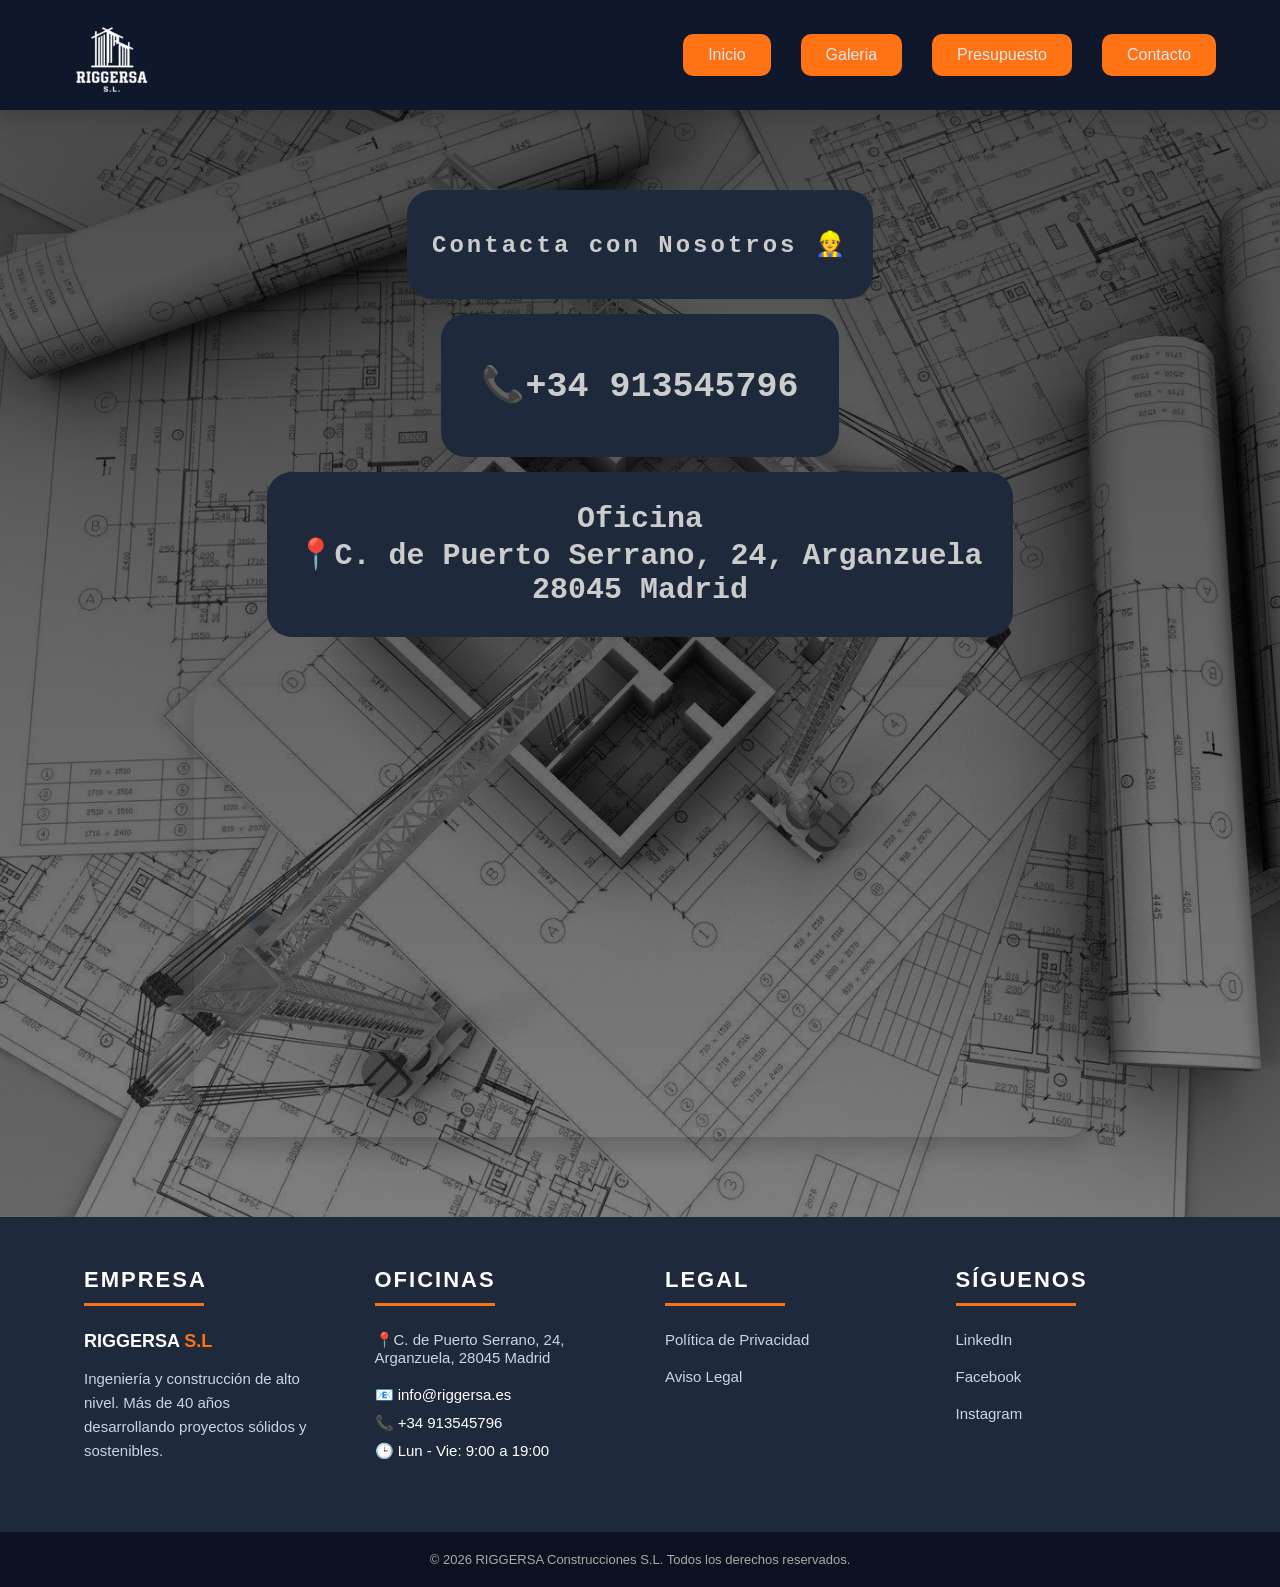
==== views/contacto.html @ c2bf0c2a "Add files via upload" ====
<!DOCTYPE html>
<html lang="es">
<head>
    <meta charset="UTF-8">
    <meta name="viewport" content="width=device-width, initial-scale=1.0">
    <title>RIGGERSA | Contactar</title>
    <link rel="stylesheet" href="../css/contacto.css">
    <link rel="icon" href="../assets/images/common/icon.png">
</head>
<body>
    <!-- =============================HEADER========================================================= -->
    <header class="header">
        <div class="container nav-container">
            <div class="header_logo"><img src="../assets/images/common/logo.png" alt="Logo de la empresa" width="250" height="184"></div>
            <nav class="header_nav">
                <a href="../index.html">Inicio</a>
                <a href="productos.html">Galeria</a>
                <a href="presupuestos.html">Presupuesto</a>
                <a href="contacto.html">Contacto</a> 
            </nav>
            <div class="menu-toggle">⛑</div>
        </div>
    </header>
    <!-- =============================MAIN========================================================= -->
    <main>
        <section class="contacto">
        <div class="container">
            <h1 class="titulo-contacto">Contacta con Nosotros 👷</h1>
            <div class="info-contacto">
                <div class="telefono">
                    📞+34 913545796
                </div>
                <div class="direccion">
                    Oficina<br>
                    📍C. de Puerto Serrano, 24, Arganzuela<br>
                    28045 Madrid
                </div>
            </div>
            <div class="mapa">
                <iframe src="https://www.google.com/maps?q=C.%20de%20Puerto%20Serrano%2024%20Madrid&output=embed" title="Ubicación de la empresa en Google Maps ">
                </iframe>
            </div>
        </div>
        </section>
    </main>
    <!-- =============================FOOTER========================================================= -->
    <footer class="footer">
        <div class="container footer-grid">
            <div class="footer-col">
                <h3 class="footer-title">EMPRESA</h3>
                <div class="footer-line"></div>
                <h2 class="brand">RIGGERSA <span>S.L</span></h2>
                <p>
                    Ingeniería y construcción de alto nivel.
                    Más de 40 años desarrollando proyectos
                    sólidos y sostenibles.
                </p>
            </div>
            <div class="footer-col">
                <h3 class="footer-title">OFICINAS</h3>
                <div class="footer-line"></div>
                <ul class="footer-links">
                    <li><a href="https://www.google.com/maps/place/EMPRESA+PRINCIPAL+-+RIGGERSA+CONSTRUCCIONES+S.L./@40.3859311,-3.6896409,17z/data=!4m6!3m5!1s0xd422636b07a2ec3:0x4430f03d793fce7!8m2!3d40.385927!4d-3.687066!16s%2Fg%2F11j2y_l5cc?entry=ttu&g_ep=EgoyMDI2MDIyNC4wIKXMDSoASAFQAw%3D%3D" target="_blank">📍C. de Puerto Serrano, 24, Arganzuela, 28045 Madrid</a></li>
                    <li>📧 info@riggersa.es</li>
                    <li>📞 +34 913545796</li>
                    <li>🕒 Lun - Vie: 9:00 a 19:00</li>
                </ul>
            </div>
            <div class="footer-col">
                <h3 class="footer-title">LEGAL</h3>
                <div class="footer-line"></div>
                <ul class="footer-links">
                    <li><a href="politica_privacidad.html">Política de Privacidad</a></li>
                    <li><a href="politica_privacidad.html">Aviso Legal</a></li>
                </ul>
            </div>
            <div class="footer-col">
                <h3 class="footer-title">SÍGUENOS</h3>
                <div class="footer-line"></div>
                <ul class="footer-links">
                    <li><a href="https://es.linkedin.com/company/riggersa-construcciones-s-l" target="_blank">LinkedIn</a></li>
                    <li><a href="https://www.facebook.com/profile.php?id=100088196477232&locale=es_ES" target="_blank">Facebook</a></li>
                    <li><a href="https://www.instagram.com/riggersa_construcciones_s.l" target="_blank">Instagram</a></li>
                </ul>
            </div>
        </div>
        <div class="footer-bottom">
        © 2026 RIGGERSA Construcciones S.L. Todos los derechos reservados.
        </div>
    </footer>
    <!-- =============================JS========================================================= -->
    <script>
        const menu = document.querySelector(".header_nav");
        const boton = document.querySelector(".menu-toggle");
        boton.addEventListener("click", ()=>{
            menu.classList.toggle("active")
        })
    </script>
</body>
</html>
---- css/contacto.css ----
*{
    margin: 0;
    padding: 0;
    box-sizing: border-box;
    font-family: sans-serif;
}   

body{
    background: #f1f5f9;
    color: #1e293b;
}

.container{
    width: 90%;
    max-width: 1200px;
    margin: auto;
}   

/* ==================================== HEADER =====================================*/

.header{
    background: #0f172a;
    padding: 15px 0;
    position: sticky;
    top: 0;
    z-index: 1000;
    box-shadow: 0 4px 20px rgba(0, 0, 0, 0.2); 
}

.nav-container{
    display: flex;
    justify-content: space-between;
    align-items: center;
}

.header_logo {
    display: flex;
    align-items: center;
    margin-top: 10px;
}

.header_logo img {
    height: 70px;
    width: auto;
    display: block;
}

.header_nav{
    display: flex;
    gap: 30px;
    align-items: center;
}

.header_nav a{
    color: #e2e8f0;
    text-decoration: none;
    font-weight: 500;
    transition: transform 0.3s ease ;
    background: #ff7315;
    padding: 12px 25px;
    border-radius: 10px;
}

.header_nav a:hover{
    color: #1e293b;
    transform: translateY(-5px);
    background-color: #ccc;
}

.menu-toggle{
    display:none;
    cursor:pointer;
}

/* RESPONSIVE  NAV*/

@media(max-width:768px) {
    .header_nav {
        position:absolute;
        top:110px;
        right:0;
        flex-direction:column;
        width:180px;
        padding: 20px;
        display:none;
        background-color: #0f172a;
        border-radius: 0 0 20px 20px;
    }
    .header_nav.active {
        display:flex;
    }
    .menu-toggle {
        display:block;
        font-size: 45px;
        color: #fff;
    }
}


/* ==================================== MAIN =====================================*/

.contacto {
    background: linear-gradient(rgba(0, 0, 0, .7), rgba(0, 0, 0, .5)),
                url("../assets/images/galeria_contacto/portada_contacto.png") center/cover;
    padding: 80px 20px;
    text-align: center;
}

.titulo-contacto {
    display: inline-block;
    background: #1E293B;
    color: #ccc;
    padding: 40px 25px;
    margin-bottom: 15px;
    border-radius: 25px;
    letter-spacing: 3px;
    font-family: 'Courier New', Courier, monospace;
}

.info-contacto {
    display: flex;
    justify-content: center;
    align-items: center;
    gap: 15px;
    flex-wrap: wrap;
    margin-bottom: 15px;
}

.telefono,
.direccion {
    background: #1E293B;
    color: #ccc;
    font-family: 'Courier New', Courier, monospace;
    font-weight: 600;
    border-radius: 25px;
}

.telefono {
    font-size: 35px;
    padding: 50px 40px;
}

.direccion {
    font-size: 30px;
    padding: 30px;
}

.mapa {
    margin-top: 50px;
    display: flex;
    justify-content: center;
}

.mapa iframe {
    width: 80%;
    height: 450px;
    border: 0;
    border-radius: 20px;
    box-shadow: 0 10px 25px rgba(0,0,0,0.2);
}


/* RESPONSIVE  MAIN*/

@media (max-width: 768px) {
    .telefono {
        font-size: 22px;
        padding: 25px;
    }
    .direccion {
        font-size: 20px;
        padding: 20px;
    }
    .mapa iframe {
        width: 95%;
        height: 350px;
    }
}

/* ==================================== FOOTER =====================================*/

.footer {
    background: #1e293b;
    color: #fff;
    padding-top: 50px;
}

.footer-grid {
    max-width: 1200px;
    margin: auto;
    display: grid;
    grid-template-columns: repeat(auto-fit, minmax(240px, 1fr));
    gap: 50px;
    padding: 0 20px 60px;
}

.footer-title {
    font-size: 22px;
    letter-spacing: 2px;
    margin-bottom: 10px;
    font-weight: 600;
}

.footer-line {
    width: 50%;
    height: 3px;
    background: #f97316;
    margin-bottom: 25px;
}

.brand {
    font-size: 18px;
    margin-bottom: 15px;
}

.brand span {
    color: #f97316;
}

.footer-col p {
    line-height: 1.6;
    font-size: 15px;
    color: #cbd5e1
}

.footer-links {
    list-style: none;
    margin-bottom: 12px;
    font-size: 15px;
    padding: 0;
}

.footer-links li {
    margin-bottom: 10px;
}

.footer-links a {
    text-decoration: none;
    display: inline-block;
    color: #cbd5e1;
    margin-bottom: 10px;
    transition: transform .3s ease;
}

.footer-links a:hover {
    color: #f97316;
    transition: all 0.25s ease;
    transform: translateX(8px);
}

.footer-bottom {
    background: #0b1120;
    text-align: center;
    padding: 20px;
    font-size: 13px;
    color: #aaa;
}

/* RESPONSIVE  FOOTER*/

@media (max-width: 768px) {
    .footer-grid {
        text-align: center;
    }
    .footer-line {
        margin: 0 auto 20px;
    }
}
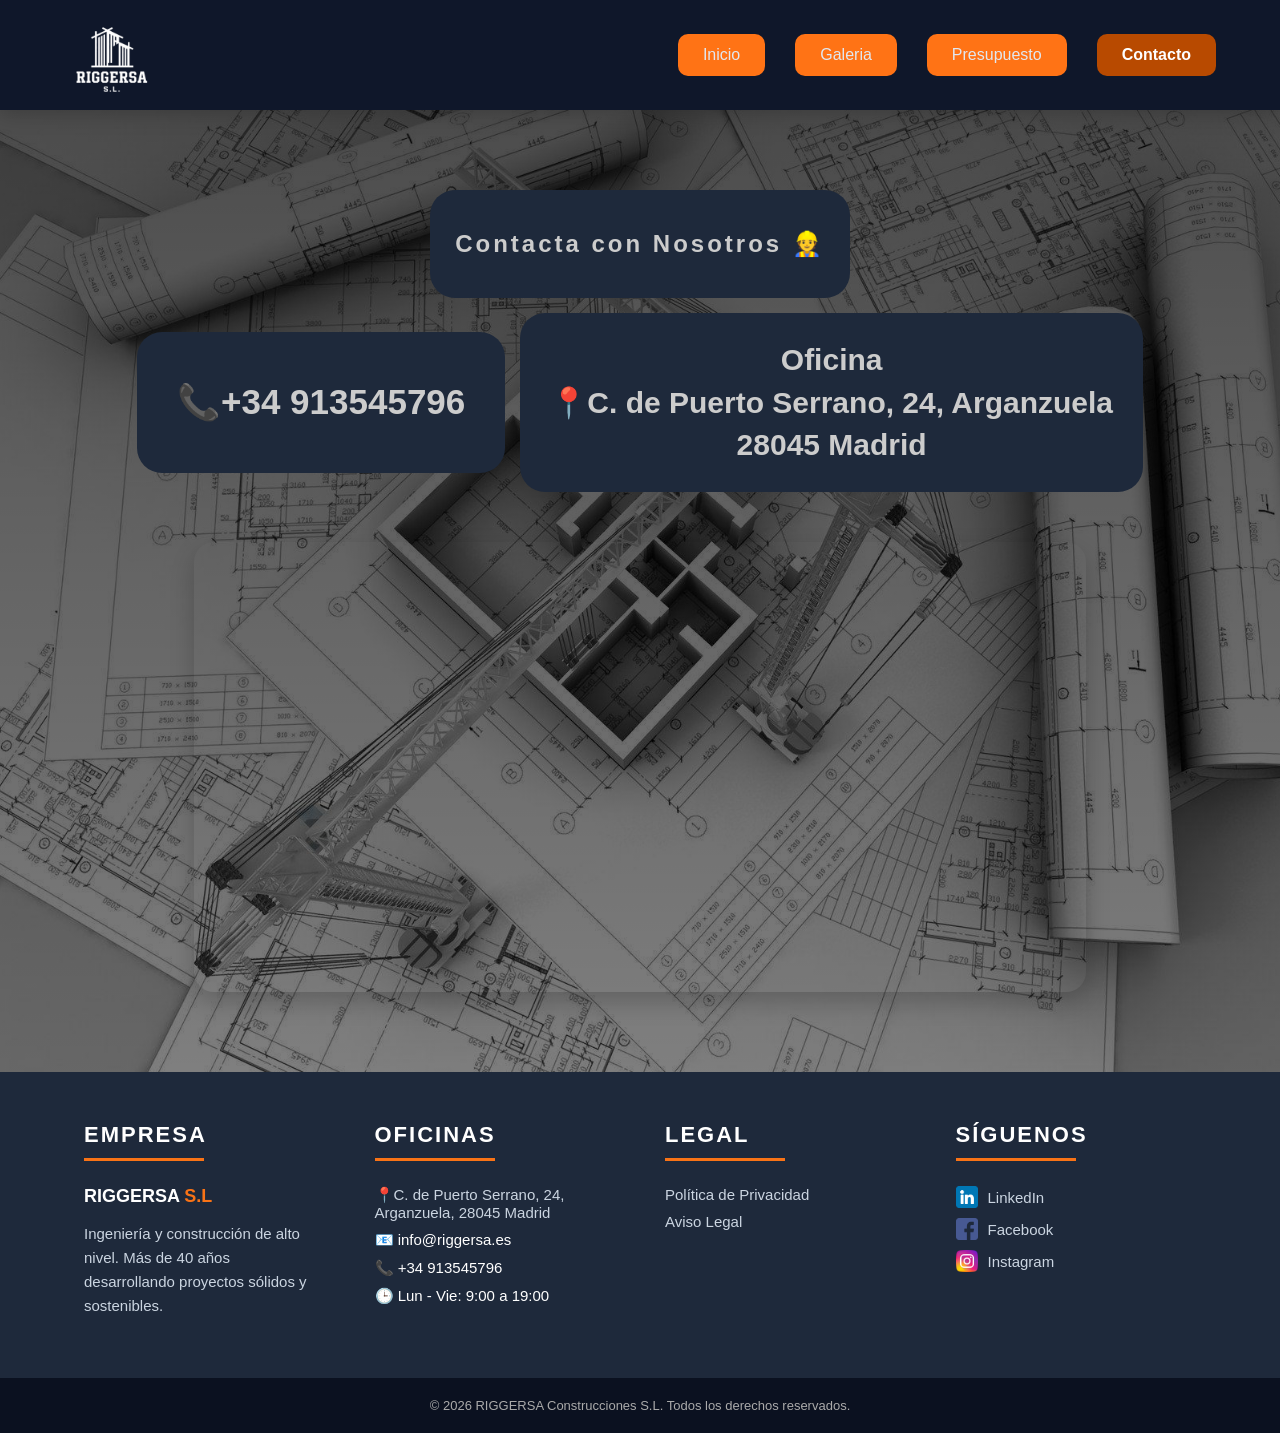
==== commit 4b8c6de2: "Add files via upload" ====
--- a/views/contacto.html
+++ b/views/contacto.html
@@ -5,7 +5,7 @@
     <meta name="viewport" content="width=device-width, initial-scale=1.0">
     <title>RIGGERSA | Contactar</title>
     <link rel="stylesheet" href="../css/contacto.css">
-    <link rel="icon" href="../assets/images/common/icon.png">
+    <link rel=" icon" href="../assets/images/common/icon.png">
 </head>
 <body>
     <!-- =============================HEADER========================================================= -->
@@ -15,10 +15,10 @@
             <nav class="header_nav">
                 <a href="../index.html">Inicio</a>
                 <a href="productos.html">Galeria</a>
-                <a href="presupuestos.html">Presupuesto</a>
-                <a href="contacto.html">Contacto</a> 
+                <a href="presupuesto.html">Presupuesto</a>
+                <a href="contacto.html" class="active">Contacto</a> 
             </nav>
-            <div class="menu-toggle">⛑</div>
+            <button class="menu-toggle">⛑</button>
         </div>
     </header>
     <!-- =============================MAIN========================================================= -->
@@ -28,12 +28,12 @@
             <h1 class="titulo-contacto">Contacta con Nosotros 👷</h1>
             <div class="info-contacto">
                 <div class="telefono">
-                    📞+34 913545796
+                    <h2>📞+34 913545796</h2>
                 </div>
                 <div class="direccion">
-                    Oficina<br>
-                    📍C. de Puerto Serrano, 24, Arganzuela<br>
-                    28045 Madrid
+                    <h2>Oficina</h2>
+                    <h2>📍C. de Puerto Serrano, 24, Arganzuela</h2>
+                    <h2>28045 Madrid</h2>
                 </div>
             </div>
             <div class="mapa">
@@ -50,18 +50,14 @@
                 <h3 class="footer-title">EMPRESA</h3>
                 <div class="footer-line"></div>
                 <h2 class="brand">RIGGERSA <span>S.L</span></h2>
-                <p>
-                    Ingeniería y construcción de alto nivel.
-                    Más de 40 años desarrollando proyectos
-                    sólidos y sostenibles.
-                </p>
+                <p>Ingeniería y construcción de alto nivel. Más de 40 años desarrollando proyectos sólidos y sostenibles.</p>
             </div>
             <div class="footer-col">
                 <h3 class="footer-title">OFICINAS</h3>
                 <div class="footer-line"></div>
                 <ul class="footer-links">
                     <li><a href="https://www.google.com/maps/place/EMPRESA+PRINCIPAL+-+RIGGERSA+CONSTRUCCIONES+S.L./@40.3859311,-3.6896409,17z/data=!4m6!3m5!1s0xd422636b07a2ec3:0x4430f03d793fce7!8m2!3d40.385927!4d-3.687066!16s%2Fg%2F11j2y_l5cc?entry=ttu&g_ep=EgoyMDI2MDIyNC4wIKXMDSoASAFQAw%3D%3D" target="_blank">📍C. de Puerto Serrano, 24, Arganzuela, 28045 Madrid</a></li>
-                    <li>📧 info@riggersa.es</li>
+                    <li>📧 info@riggersa.es</li>    
                     <li>📞 +34 913545796</li>
                     <li>🕒 Lun - Vie: 9:00 a 19:00</li>
                 </ul>
@@ -71,21 +67,33 @@
                 <div class="footer-line"></div>
                 <ul class="footer-links">
                     <li><a href="politica_privacidad.html">Política de Privacidad</a></li>
-                    <li><a href="politica_privacidad.html">Aviso Legal</a></li>
+                    <li><a href="aviso_legal.html">Aviso Legal</a></li>
                 </ul>
             </div>
             <div class="footer-col">
                 <h3 class="footer-title">SÍGUENOS</h3>
                 <div class="footer-line"></div>
                 <ul class="footer-links">
-                    <li><a href="https://es.linkedin.com/company/riggersa-construcciones-s-l" target="_blank">LinkedIn</a></li>
-                    <li><a href="https://www.facebook.com/profile.php?id=100088196477232&locale=es_ES" target="_blank">Facebook</a></li>
-                    <li><a href="https://www.instagram.com/riggersa_construcciones_s.l" target="_blank">Instagram</a></li>
+                    <li>
+                        <a href="https://es.linkedin.com/company/riggersa-construcciones-s-l" target="_blank">
+                            <img src="../assets/images/common/linkedin.png" alt="LinkedIn" width="512" height="512" class="icon">LinkedIn
+                        </a>
+                    </li>
+                    <li>
+                        <a href="https://www.facebook.com/profile.php?id=100088196477232&locale=es_ES" target="_blank">
+                            <img src="../assets/images/common/facebook.png" alt="Facebook" width="512" height="512" class="icon">Facebook 
+                        </a>
+                    </li>
+                    <li>
+                        <a href="https://www.instagram.com/riggersa_construcciones_s.l" target="_blank">
+                            <img src="../assets/images/common/instagram.png" alt="Instagram" width="512" height="512" class="icon">Instagram
+                        </a>
+                    </li>
                 </ul>
             </div>
         </div>
         <div class="footer-bottom">
-        © 2026 RIGGERSA Construcciones S.L. Todos los derechos reservados.
+        <p>© 2026 RIGGERSA Construcciones S.L. Todos los derechos reservados.</p>
         </div>
     </footer>
     <!-- =============================JS========================================================= -->
--- a/css/contacto.css
+++ b/css/contacto.css
@@ -6,18 +6,24 @@
 }   
 
 body{
-    background: #f1f5f9;
-    color: #1e293b;
+    background: #1e293b;
+    color: #cbd5e1;
+    display: flex;
+    flex-direction: column;
+    min-height: 100vh;
+} 
+
+main {
+    flex: 1;
 }
 
 .container{
     width: 90%;
     max-width: 1200px;
     margin: auto;
-}   
-
-/* ==================================== HEADER =====================================*/
-
+}  
+
+/* ======================== HEADER ==============================*/
 .header{
     background: #0f172a;
     padding: 15px 0;
@@ -67,17 +73,28 @@
     background-color: #ccc;
 }
 
+.header_nav a.active {
+    background-color: #b84a00;
+    color: #fff;
+    font-weight: bold;
+}
+
+.header_nav a.active:hover {
+    background-color: #b84a00;
+    color: #fff;
+    transform: none;
+}
+
 .menu-toggle{
     display:none;
     cursor:pointer;
 }
 
 /* RESPONSIVE  NAV*/
-
 @media(max-width:768px) {
     .header_nav {
         position:absolute;
-        top:110px;
+        top:100px;
         right:0;
         flex-direction:column;
         width:180px;
@@ -90,17 +107,22 @@
         display:flex;
     }
     .menu-toggle {
-        display:block;
-        font-size: 45px;
-        color: #fff;
-    }
-}
-
-
+    display: flex;
+    background: transparent;
+    border: none;           
+    color: #cbd5e1;          
+    font-size: 50px;         
+    cursor: pointer;
+    padding: 0;             
+    display: flex;
+    align-items: center;
+    justify-content: center;
+    }
+}
 /* ==================================== MAIN =====================================*/
 
 .contacto {
-    background: linear-gradient(rgba(0, 0, 0, .7), rgba(0, 0, 0, .5)),
+    background: linear-gradient(rgba(0, 0, 0, .7), rgba(0, 0, 0, 0.5)),
                 url("../assets/images/galeria_contacto/portada_contacto.png") center/cover;
     padding: 80px 20px;
     text-align: center;
@@ -114,7 +136,6 @@
     margin-bottom: 15px;
     border-radius: 25px;
     letter-spacing: 3px;
-    font-family: 'Courier New', Courier, monospace;
 }
 
 .info-contacto {
@@ -126,11 +147,16 @@
     margin-bottom: 15px;
 }
 
-.telefono,
-.direccion {
+.info-contacto h2 {
+    font-size: inherit;  
+    font-weight: inherit;  
+    margin-top: 0;         
+    margin-bottom: 0;       
+}
+
+.telefono, .direccion {
     background: #1E293B;
     color: #ccc;
-    font-family: 'Courier New', Courier, monospace;
     font-weight: 600;
     border-radius: 25px;
 }
@@ -143,6 +169,14 @@
 .direccion {
     font-size: 30px;
     padding: 30px;
+}
+
+.direccion h2 {
+    margin-bottom: 8px;
+}
+
+.direccion h2:last-child {
+    margin-bottom: 0;
 }
 
 .mapa {
@@ -158,10 +192,7 @@
     border-radius: 20px;
     box-shadow: 0 10px 25px rgba(0,0,0,0.2);
 }
-
-
 /* RESPONSIVE  MAIN*/
-
 @media (max-width: 768px) {
     .telefono {
         font-size: 22px;
@@ -220,7 +251,7 @@
 .footer-col p {
     line-height: 1.6;
     font-size: 15px;
-    color: #cbd5e1
+    color: #cbd5e1  
 }
 
 .footer-links {
@@ -234,18 +265,30 @@
     margin-bottom: 10px;
 }
 
+.footer-links p {
+margin: 0;         
+color: #cbd5e1;   
+font-size: 15px;   
+}
+
 .footer-links a {
+    display: flex;
+    align-items: center;
+    gap: 10px;
     text-decoration: none;
-    display: inline-block;
     color: #cbd5e1;
-    margin-bottom: 10px;
-    transition: transform .3s ease;
+    transition: transform 0.3s ease;
 }
 
 .footer-links a:hover {
     color: #f97316;
     transition: all 0.25s ease;
     transform: translateX(8px);
+}
+
+.icon {
+    width: 22px;
+    height: 22px;
 }
 
 .footer-bottom {
@@ -257,12 +300,20 @@
 }
 
 /* RESPONSIVE  FOOTER*/
-
 @media (max-width: 768px) {
     .footer-grid {
         text-align: center;
     }
     .footer-line {
+        width: 80px;
         margin: 0 auto 20px;
     }
-}  +    .footer-col {
+        display: flex;
+        flex-direction: column;
+        align-items: center;
+    }
+    .footer-links a {
+        justify-content: center;
+    }
+}    
